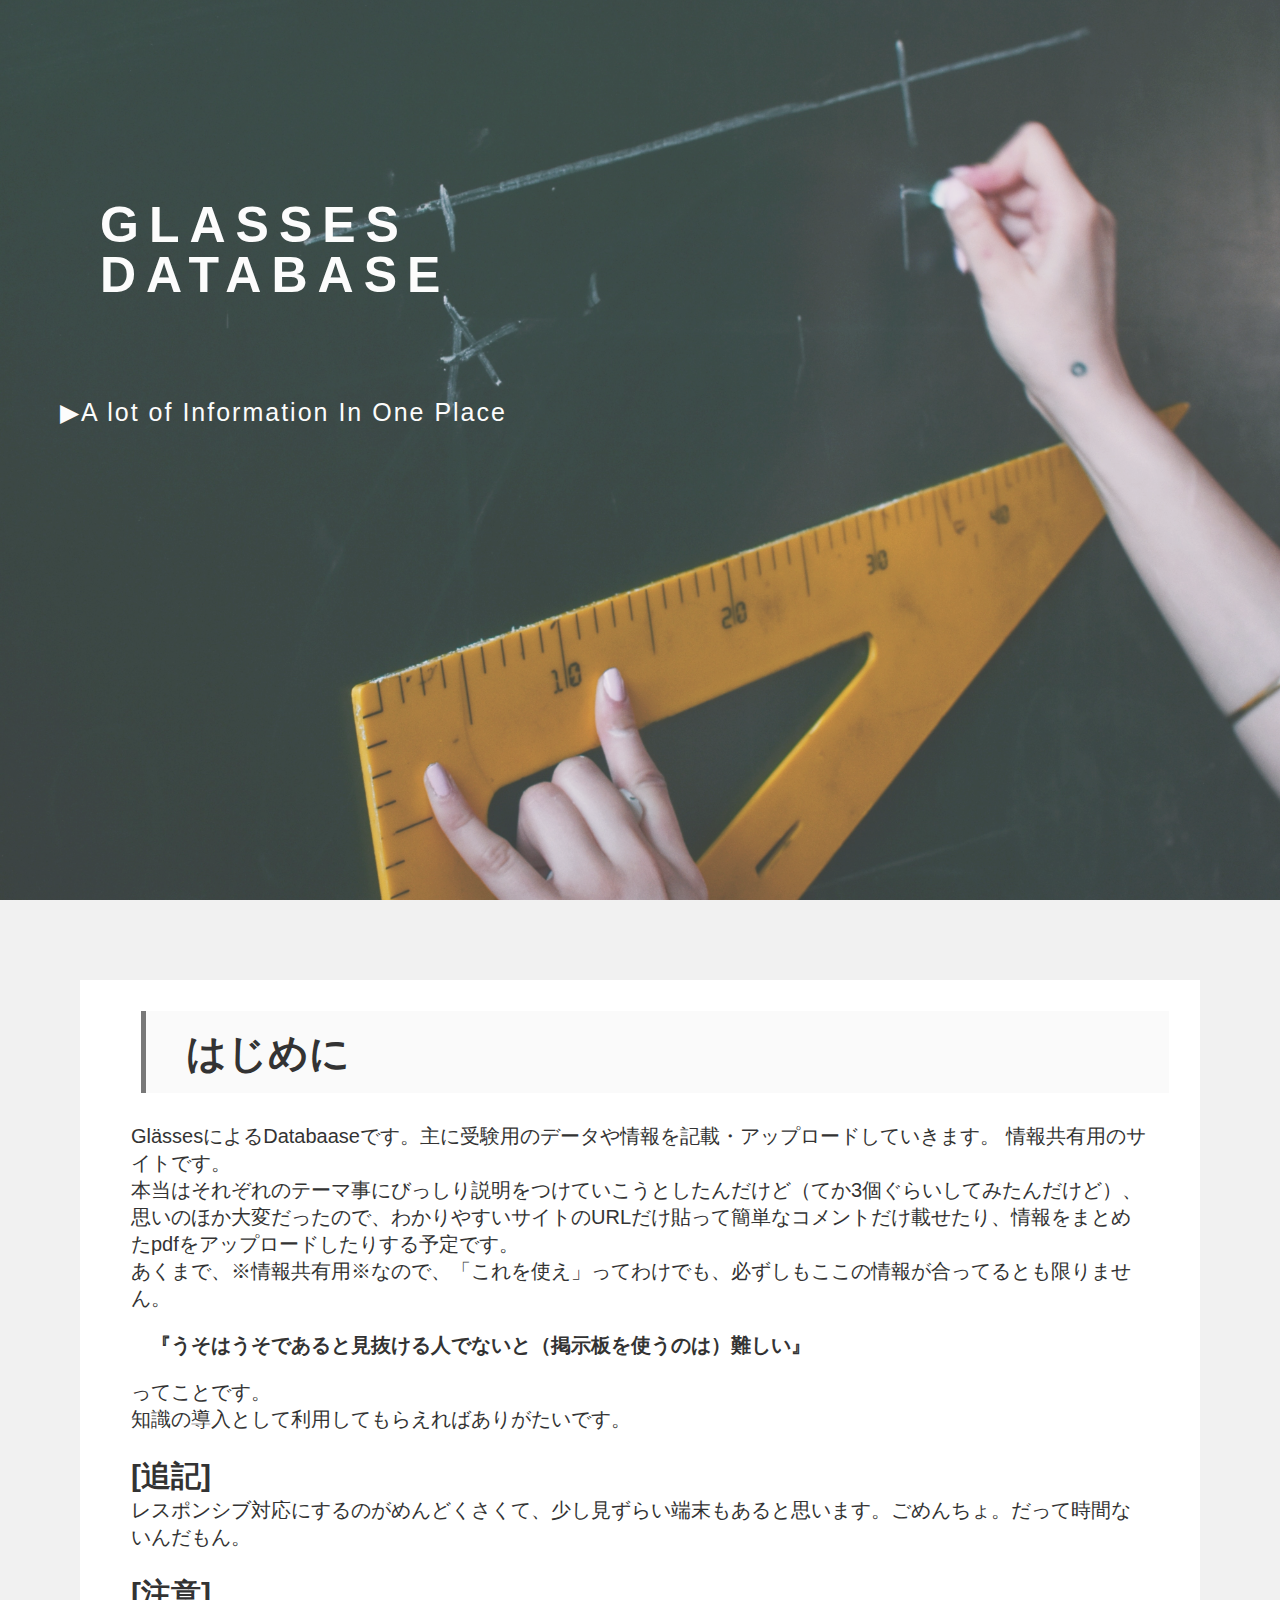
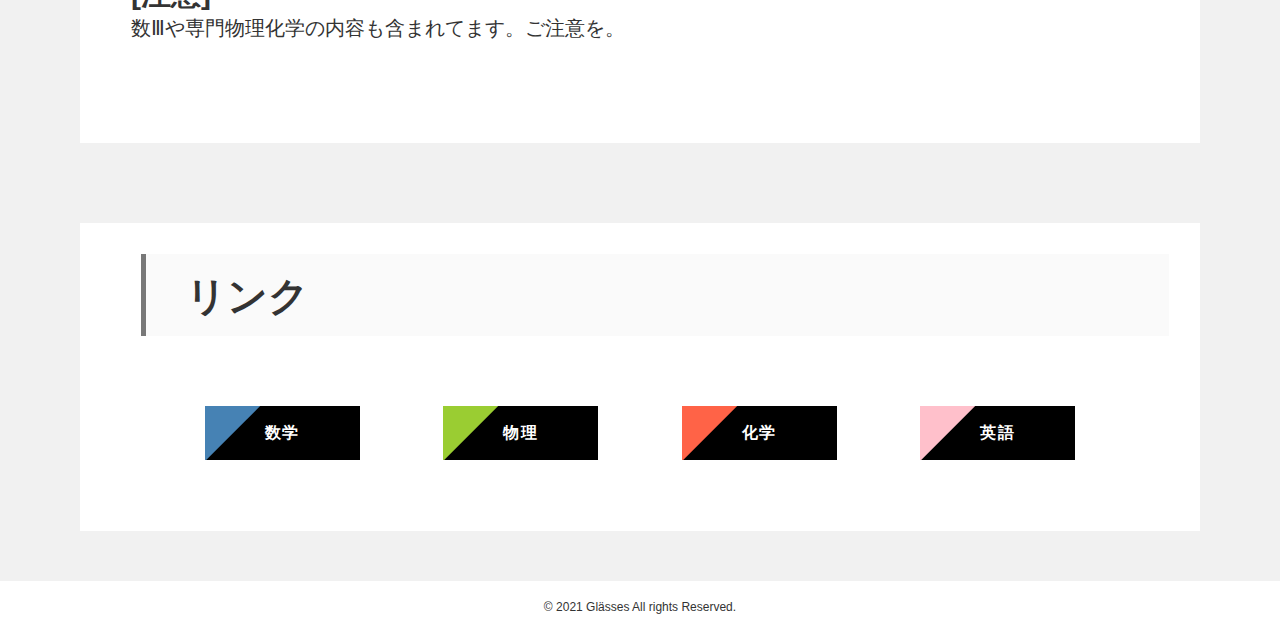
==== index.html @ 6b740ff9 "[add] add homepage" ====
<!DOCTYPE html>

<html>
    <head>
        <meta charset="UTF-8">
        <title>Glässes-database</title>
        <meta name="viewport" content="width=device-width, initial-scale=1">
        <link rel="stylesheet" type="text/css" href="css/reset.css">
        <link rel="stylesheet" type="text/css" href="css/style.css">
        <link href="https://fonts.googleapis.com/css2?family=Sawarabi+Gothic&display=swap" rel="stylesheet">
		<link href="https://fonts.googleapis.com/css2?family=Noto+Sans+JP&display=swap" rel="stylesheet">
    </head>
    <body>
        <section class="HP-description">
            <div class="toptheme">
                <h1 class="code001">GLASSES<br>DATABASE</h1>
            </div>
            <section class="code002">▶A lot of Information In One Place</section>
        </section>
        <section class="description">
            <h2 class="description-text-top">はじめに</h2>
            <div class="description-text">GlässesによるDatabaaseです。主に受験用のデータや情報を記載・アップロードしていきます。
                情報共有用のサイトです。<br>
                本当はそれぞれのテーマ事にびっしり説明をつけていこうとしたんだけど（てか3個ぐらいしてみたんだけど）、
                思いのほか大変だったので、わかりやすいサイトのURLだけ貼って簡単なコメントだけ載せたり、情報をまとめたpdfをアップロードしたりする予定です。<br>
                あくまで、※情報共有用※なので、「これを使え」ってわけでも、必ずしもここの情報が合ってるとも限りません。<br>
                <q>『うそはうそであると見抜ける人でないと（掲示板を使うのは）難しい』</q><br>
                ってことです。<br>
                知識の導入として利用してもらえればありがたいです。<br>
                <br>
                <h2>[追記]</h2>
                レスポンシブ対応にするのがめんどくさくて、少し見ずらい端末もあると思います。ごめんちょ。だって時間ないんだもん。<br>
                <br>
                <h2>[注意]</h2>
                数Ⅲや専門物理化学の内容も含まれてます。ご注意を。<br>
            </div>
        </section>
        <section class="link-to-subject">
            <h2>リンク</h2>
            <div>
                <a href="" class="btn btn-flat math"><span>数学</span></a>
                <a href="" class="btn btn-flat physics"><span>物理</span></a>
                <a href="" class="btn btn-flat chemistry"><span>化学</span></a>
                <a href="" class="btn btn-flat english"><span>英語</span></a>
            </div>
        </section>
        <footer>
            <small class="copyright">&copy; 2021 Glässes All rights Reserved.</small>
        </footer>
    </body>
</html>
---- css/style.css ----
@charset "UTF-8";

html{
    font-size: 62.5%;
}

body{
    color: #333;
    font-size: 1.2rem;
    font-family: "Hiragino Kaku Gothic ProN", Meiro, sans-serif;
    background-color: rgb(241, 241, 241);
}

*, *::before, *::after {
	box-sizing: border-box;
}

a:link, a:visited, a:hover, a:active {
	color: #7C5119;
	text-decoration: none;
}

.HP-description {
    display: block;
    width: 100%;
    min-height: 100vh;
    background-image: url("../image/HPdescription.jpg");
    opacity: 0.8;
    background-position: center;
    background-size: cover;
}

.toptheme {
    padding: 200px 0 100px 100px;
}

.code001 {
    display: block;
    font-size: 5rem;
    font: 'Sawarabi Gothic';
    color: white;
    letter-spacing: 10px;
}

.code002 {
    color: white;
    padding-left: 60px;
    font-size: 2.5rem;
    font: 'Sawarabi Gothic';
    padding-bottom: 30px;
    letter-spacing: 2px;
}

.description, .link-to-subject {
    background-color: white;
    margin: 80px 80px 50px;
    border:  solid 1px white;
}

.description-text-top, .link-to-subject h2 {
    font-size: 4rem;
    padding: 22px 20px 20px 40px;
    border-left: solid 5px rgb(120, 120, 120);
    margin: 30px 30px 30px 60px;
    background-color: rgb(250, 250, 250);
}

.description-text {
    font-size: 2rem;
    margin: 0 50px 100px;
    line-height: normal;
    
}

.description-text h2 {
    font-size: 3rem;
    margin: 0;
}

.description-text q {
    font-weight: bold;
    display: inline-block;
    margin: 20px;
}

.link-to-subject div {
    margin: 50px;
    text-align: center;
}

.link-to-subject a {
    margin: 20px 40px;
}

footer {
	padding: 20px;
	text-align: center;
	background: #fff;
}

@media (max-width:1000px) {

    .description, .link-to-subject {
        margin: 80px 30px 50px;
    }

    .description-text {
        font-size: 1.2rem;
    }

    .description-text h2 {
        font-size: 2rem;
    }

}


@media (max-width:860px) {

    .code001 {
        text-align: center;
    }
    
    .toptheme {
        padding-left: 0;
    }

    .code002 {
        font-size: 1.7rem;
    }

    .description-text {
        margin: 0 20px 50px;
    }

    .description-text-top, .link-to-subject h2 {
        margin: 25px 25px 25px 40px;
        font-size: 3rem;
    }

}

@media (max-width:500px) {

    .code001 {
        font-size: 3rem;

    }

    .code002 {
        font-size: 1.2rem;
        padding-left: 10%;
    }

    .link-to-subject a {
        margin: 20px 20px;
    }

    .link-to-subject div {
        margin: 20px;
    }



}


@media (max-width:500px) {

    .description, .link-to-subject {
        margin: 80px 20px 30px;
    }

    .description-text-top, .link-to-subject h2 {
        margin: 25px;
        padding: 22px 20px 20px 25px;
    }

}



/*まずはお決まりのボックスサイズ算出をborer-boxに */
*,
*:before,
*:after {
  -webkit-box-sizing: inherit;
  box-sizing: inherit;
}

html {
  -webkit-box-sizing: border-box;
}

.btn,
a.btn,
button.btn {
  font-size: 1.6rem;
  font-weight: 700;
  line-height: 1.5;
  position: relative;
  display: inline-block;
  padding: 1rem 4rem;
  cursor: pointer;
  -webkit-user-select: none;
  -moz-user-select: none;
  -ms-user-select: none;
  user-select: none;
  -webkit-transition: all 0.3s;
  transition: all 0.3s;
  text-align: center;
  vertical-align: middle;
  text-decoration: none;
  letter-spacing: 0.1em;
  color: #212529;
  border-radius: 0.5rem;
}

a.btn-flat {
    overflow: hidden;
    padding: 1.5rem 6rem;
    color: #fff;
    border-radius: 0;
    background: #000;
  }
  
  a.btn-flat span {
    position: relative;
  }
  
  a.btn-flat::before {
    position: absolute;
    top: 0;
    left: 30px;
    width: 150%;
    height: 500%;
    content: '';
    -webkit-transition: all .5s ease-in-out;
    transition: all .5s ease-in-out;
    -webkit-transform: translateX(-98%) translateY(-70%) rotate(135deg);
    transform: translateX(-98%) translateY(-70%) rotate(135deg);
}

.btn.btn-flat.math::before {
    background: steelblue;
}

.btn.btn-flat.physics::before {
    background: yellowgreen;
}

.btn.btn.btn-flat.chemistry::before {
    background: tomato;
}

.btn.btn-flat.english::before {
    background: pink;
}
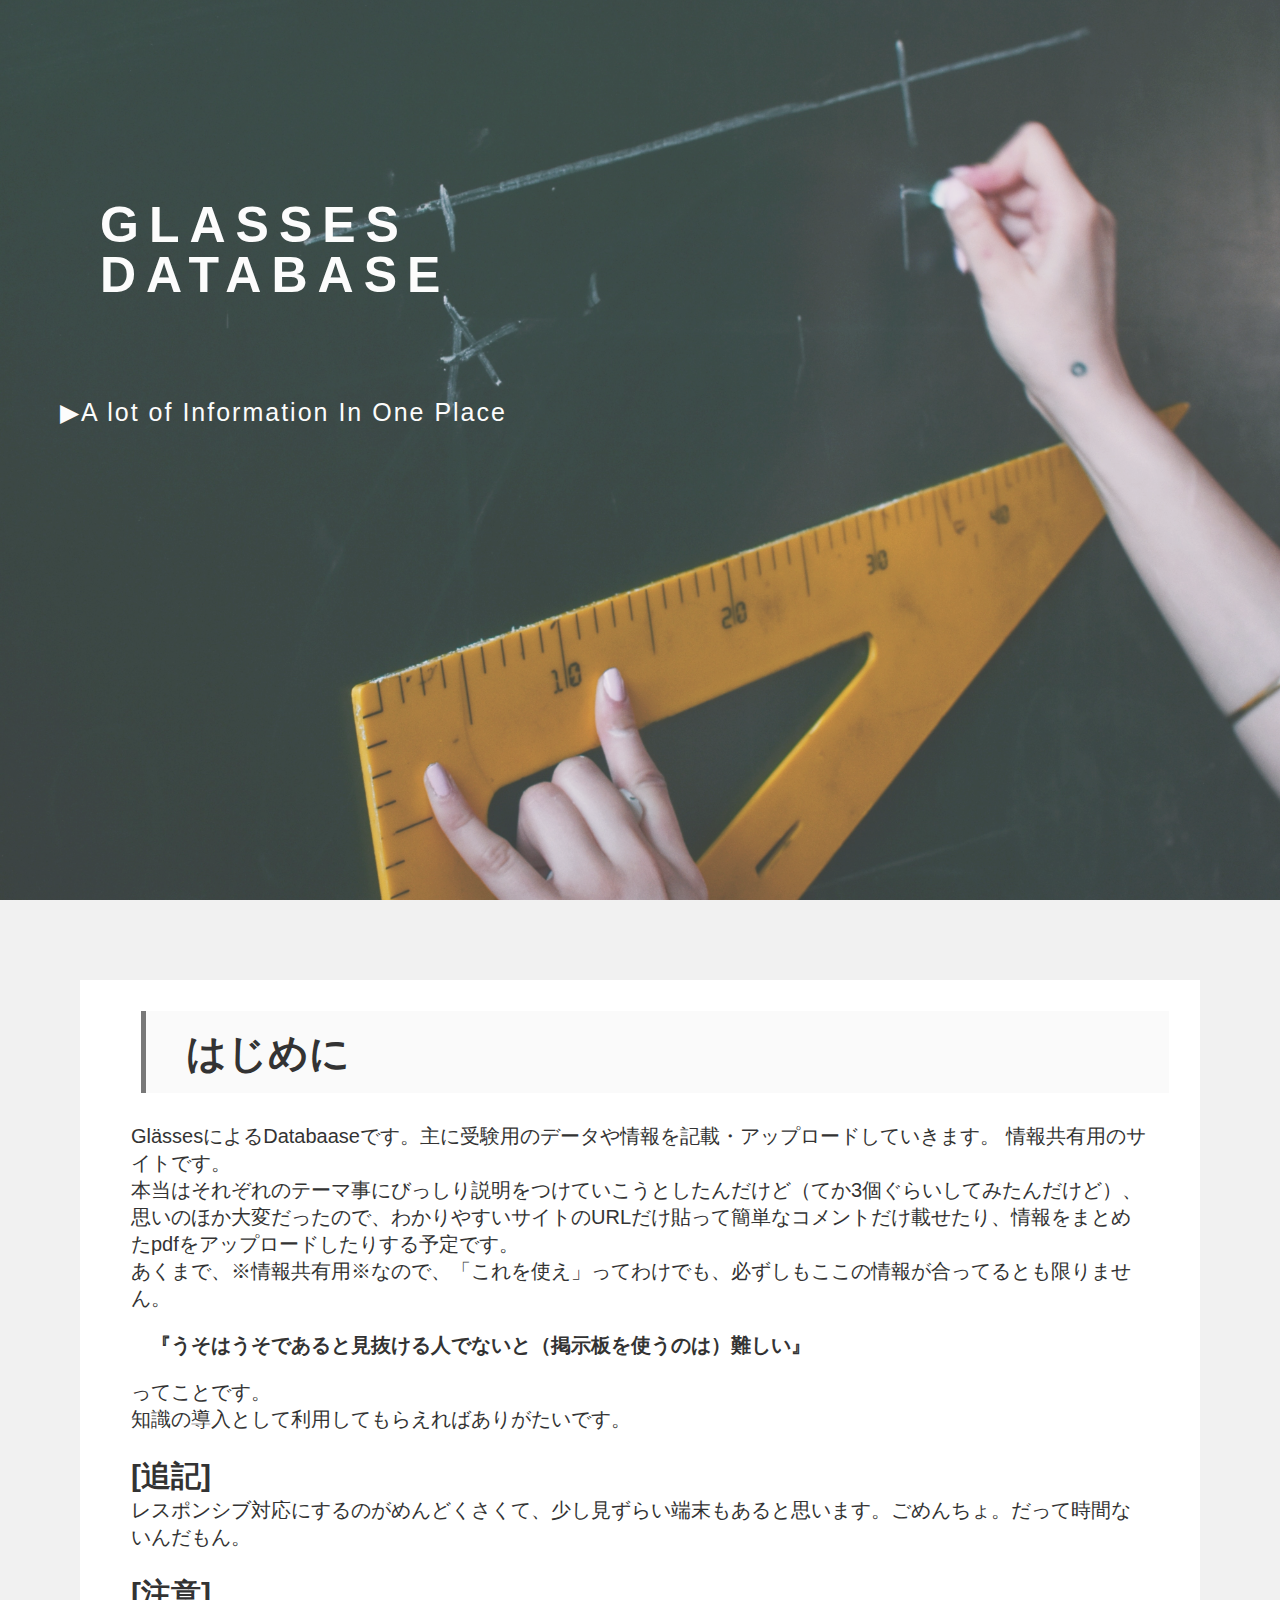
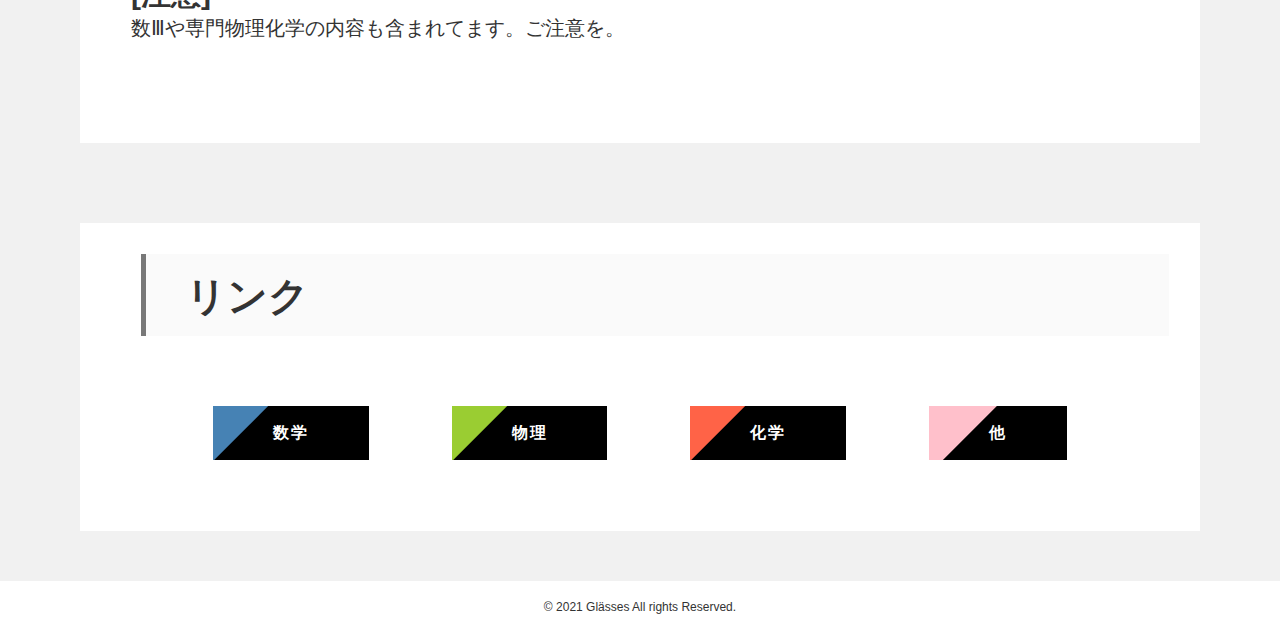
==== commit b2de1869: "[add] Add new websites (math, chemistry, others)" ====
--- a/index.html
+++ b/index.html
@@ -9,6 +9,7 @@
         <link rel="stylesheet" type="text/css" href="css/style.css">
         <link href="https://fonts.googleapis.com/css2?family=Sawarabi+Gothic&display=swap" rel="stylesheet">
 		<link href="https://fonts.googleapis.com/css2?family=Noto+Sans+JP&display=swap" rel="stylesheet">
+        <link rel="shortcut icon" href="image/logo.PNG" type="image/png">
     </head>
     <body>
         <section class="HP-description">
@@ -38,10 +39,10 @@
         <section class="link-to-subject">
             <h2>リンク</h2>
             <div>
-                <a href="" class="btn btn-flat math"><span>数学</span></a>
-                <a href="" class="btn btn-flat physics"><span>物理</span></a>
-                <a href="" class="btn btn-flat chemistry"><span>化学</span></a>
-                <a href="" class="btn btn-flat english"><span>英語</span></a>
+                <a href="math.html" class="btn btn-flat math"><span>数学</span></a>
+                <a href="physics.html" class="btn btn-flat physics"><span>物理</span></a>
+                <a href="chemistry.html" class="btn btn-flat chemistry"><span>化学</span></a>
+                <a href="others.html" class="btn btn-flat english"><span>他</span></a>
             </div>
         </section>
         <footer>
--- a/css/style.css
+++ b/css/style.css
@@ -16,7 +16,6 @@
 }
 
 a:link, a:visited, a:hover, a:active {
-	color: #7C5119;
 	text-decoration: none;
 }
 
@@ -64,6 +63,8 @@
     margin: 30px 30px 30px 60px;
     background-color: rgb(250, 250, 250);
 }
+
+
 
 .description-text {
     font-size: 2rem;
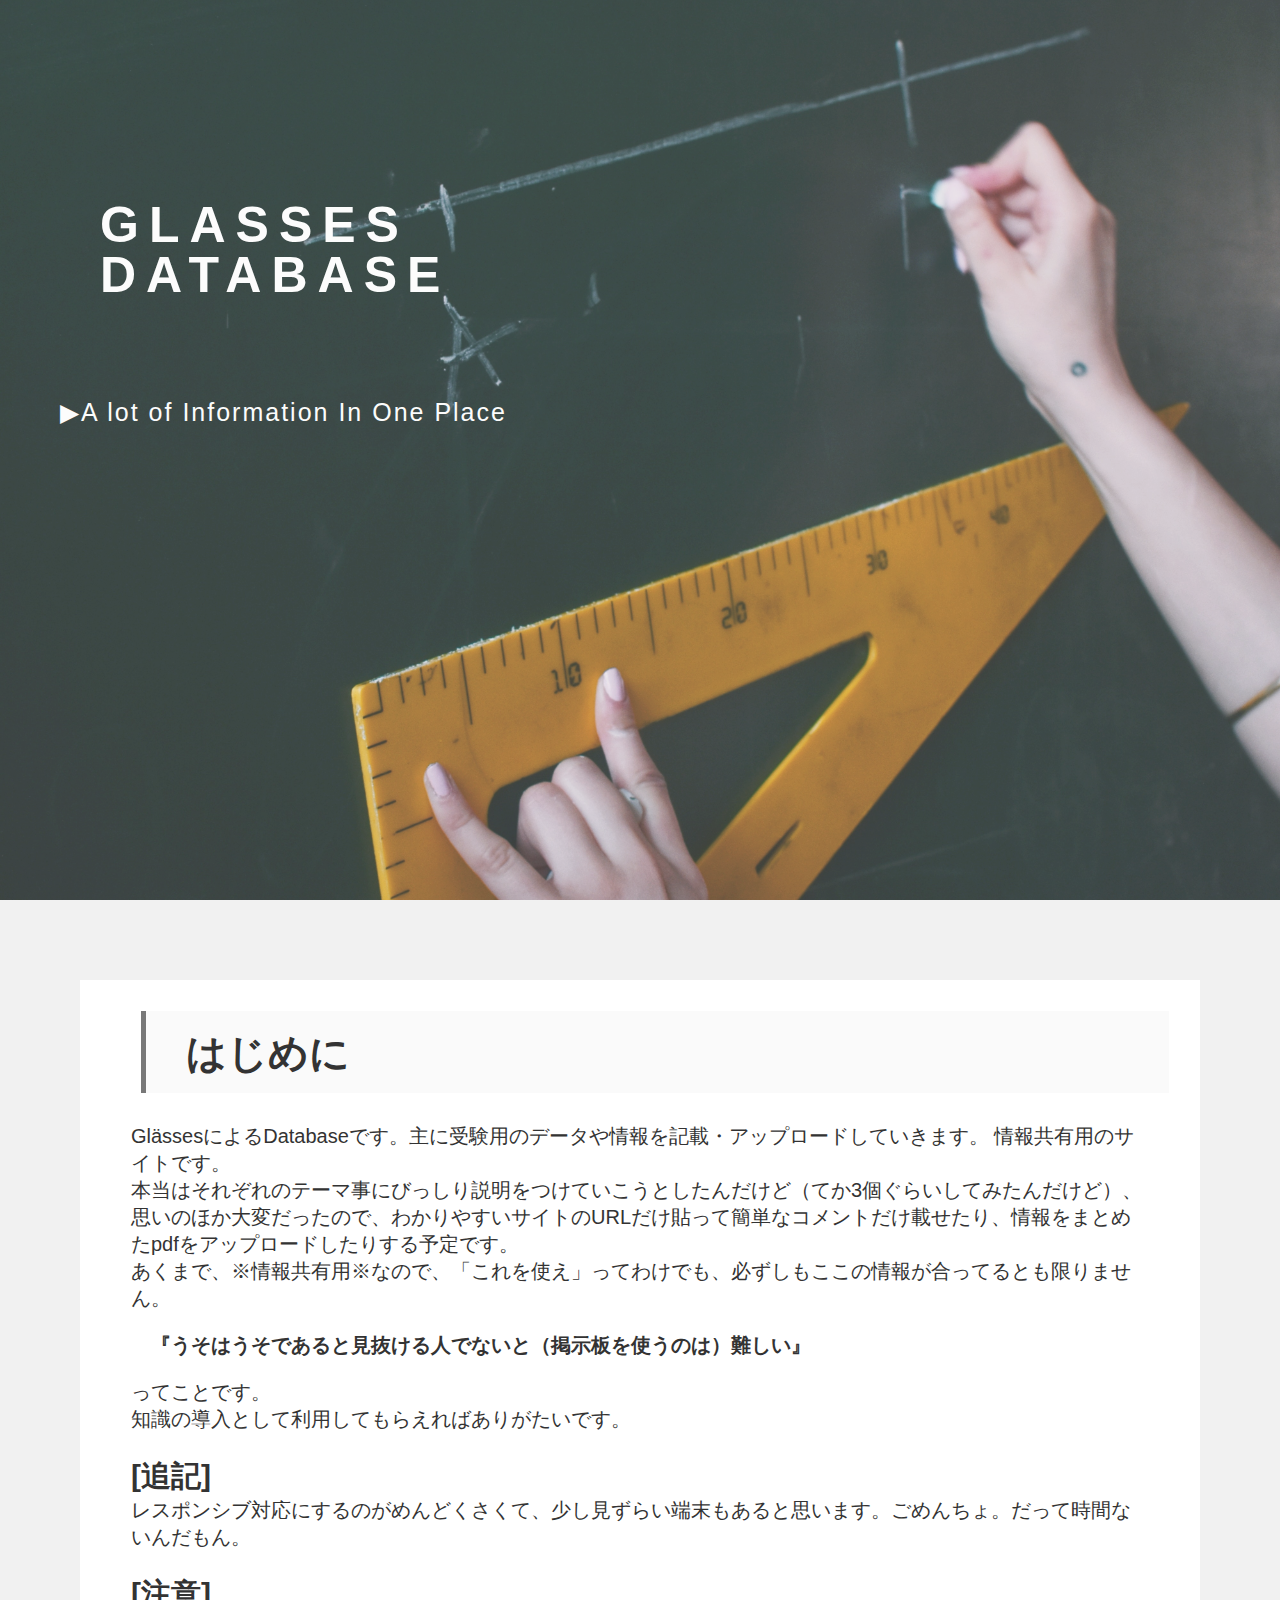
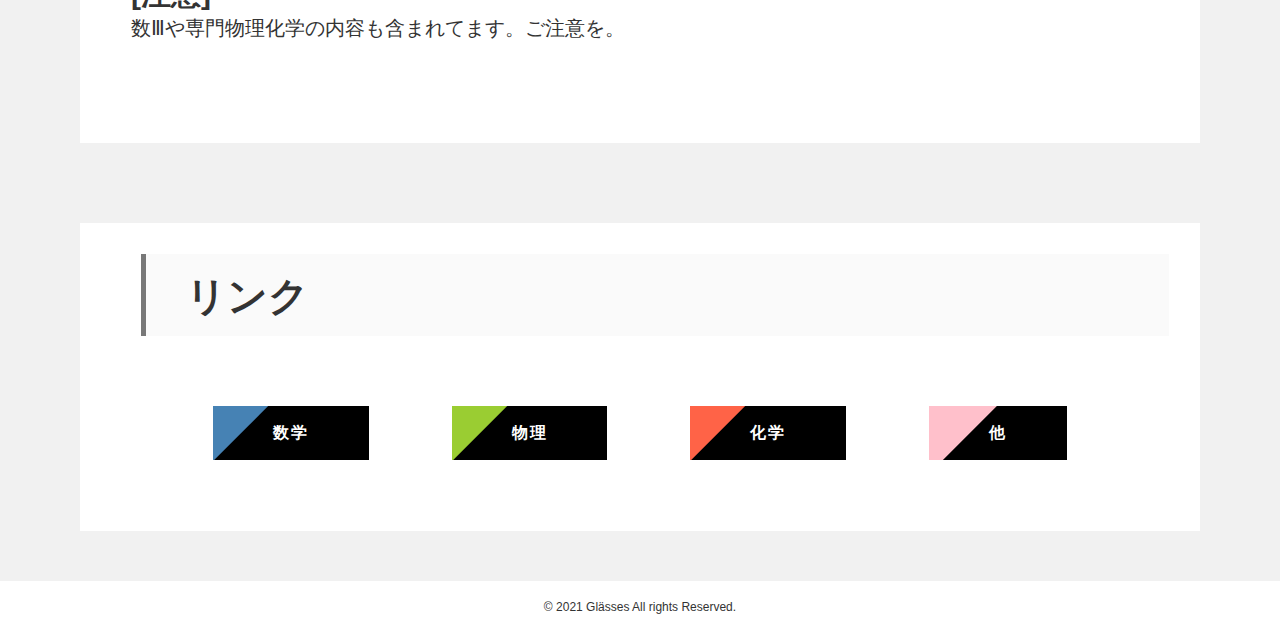
==== commit 659ddc82: "[add] Add button" ====
--- a/index.html
+++ b/index.html
@@ -20,7 +20,7 @@
         </section>
         <section class="description">
             <h2 class="description-text-top">はじめに</h2>
-            <div class="description-text">GlässesによるDatabaaseです。主に受験用のデータや情報を記載・アップロードしていきます。
+            <div class="description-text">GlässesによるDatabaseです。主に受験用のデータや情報を記載・アップロードしていきます。
                 情報共有用のサイトです。<br>
                 本当はそれぞれのテーマ事にびっしり説明をつけていこうとしたんだけど（てか3個ぐらいしてみたんだけど）、
                 思いのほか大変だったので、わかりやすいサイトのURLだけ貼って簡単なコメントだけ載せたり、情報をまとめたpdfをアップロードしたりする予定です。<br>
